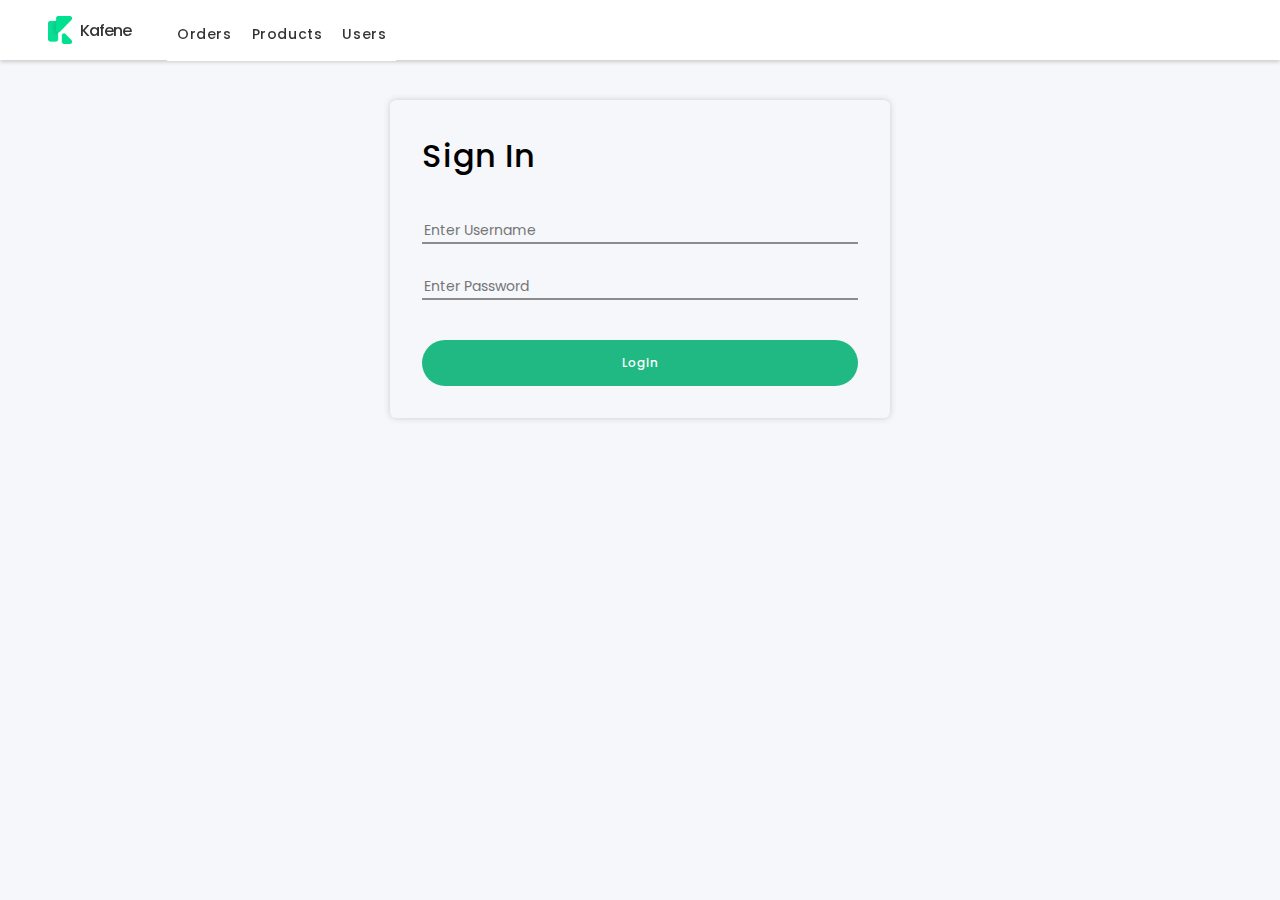
==== index.html @ 7e0e3c00 "Web developement" ====
<!DOCTYPE html>
<html lang="en">

<head>
    <meta charset="UTF-8">
    <meta http-equiv="X-UA-Compatible" content="IE=edge">
    <meta name="viewport" content="width=device-width, initial-scale=1.0">
    <link rel="stylesheet" href="style.css">
    <link href="https://fonts.googleapis.com/css2?family=Poppins:wght@300;400;500;600;700;900&display=swap"
        rel="stylesheet">
    <title>Kafene Web App</title>

    <style>
        .maincontent {
            margin-top: 100px;
        }

        .LoginPage_LoginForm__3_wtJ {

            box-shadow: 0 0 6px #ccc;
            display: flex;
            flex-direction: column;
            max-width: 500px;
            margin: 0 auto;
            padding: 32px;
            box-sizing: border-box;
            font-family: "Poppins", sans-serif;
            border-radius: 6px;

        }

        .LoginPage_LoginForm__3_wtJ h1 {
            letter-spacing: 1px;
            font-weight: 500;
            margin: 0 0 24px;
        }

        .LoginPage_InputField__2lu1x {
            width: 100%;
            padding-top: 16px;
            font-size: 14px;
            box-sizing: border-box;
            border: 0;
            border-bottom: 2px solid #8c8c8c;
            margin-bottom: 16px;
            outline: none;
        }

        .LoginPage_Button__qkLR7 {
            display: inline-block;
            border-radius: 30px;
            padding: 14px 36px;
            font-size: 12px;
            font-weight: 500;
            letter-spacing: 1px;
            background-color: #20b883;
            color: #fff;
            border: none;
            outline: none;
            cursor: pointer;
            margin-top: 24px;
        }
    </style>

</head>

<body>


    <div class="Topbar_Topbar">
        <div class="Topbar_LogoWrapper">
            <img src="./logo.58169365.png" alt="logo">
            <p class="Topbar_BrandName"> Kafene</p>
        </div>
        <nav>
            <a href="./orders.html">Orders</a>
            <a href="./product.html">Products</a>
            <a href="./users.html">Users</a>
        </nav>

    </div>

    <div class="maincontent">
        <!--    <form class="LoginPage_LoginForm__3_wtJ" onsubmit="validate()">
            <h1>Sign In</h1>
            <input class="LoginPage_InputField__2lu1x" id="usernames"   name="username" placeholder="Enter Username">
            <input class="LoginPage_InputField__2lu1x" id="passwords"   name="password" placeholder="Enter Password">
            <input class="LoginPage_Button__qkLR7" onclick="validate()" type="submit" value="Login">
        </form> -->
        <form id="form_id" method="post" class="LoginPage_LoginForm__3_wtJ" name="myform">
            <h1>Sign In</h1>
            <input class="LoginPage_InputField__2lu1x" type="text" name="username" id="username"
                placeholder="Enter Username" />
            <input class="LoginPage_InputField__2lu1x" type="password" name="password" id="password"
                placeholder="Enter Password" />
            <input class="LoginPage_Button__qkLR7" type="button" value="Login" id="submit" onclick="validate()" />
        </form>
    </div>

    <script>


        function validate() {
            var username = document.getElementById("username").value;
            var password = document.getElementById("password").value;
            if (username == password && username.length > 1) {
                alert("Login Successful");
                window.localStorage.setItem("loginStatus", "true")
                // window.location.href = "orders.html";
                window.location = "orders.html"; // Redirecting to other page.
                return false;
            }
            else {

                alert("Please enter valid credentials!");


            }
        }

        let status =  window.localStorage.getItem("loginStatus");
        if(status == "true"){
            window.location.href = "orders.html";
        }


    </script>

</body>

</html>
---- style.css ----
*{
    box-sizing:border-box;
    background-color: #F6F7FB;
    font-family: "Poppins",sans-serif;
}

/* Navbar Styling Start */
.Topbar_Topbar {
    width: 100%;
    
    box-sizing: border-box;
    position: fixed;
    top: 0;
    left: 0;
    z-index: 10;
    box-shadow: 0 2px 4px #ccc;
    background-color: #fff;
    height: 60px;
    padding: 0 48px;
    font-family: "Poppins", sans-serif;
}

.Topbar_Topbar,
.Topbar_LogoWrapper {
    display: flex;
    align-items: center;
    background-color: #fff;
    /* font-size: 24px; */
    letter-spacing: -1px;
    font-weight: 500;
    margin: 0;
    color: rgba(0, 0, 0, .8);

}

.Topbar_LogoWrapper img {
    width: 24px;
    height: 28px;
    margin-right: 8px;
    background-color: #fff;
}


nav {
    display: flex;
    background-color: #fff;
}

nav a {
    display: inline-block;
    text-decoration: none;
    color: rgba(0, 0, 0, .8);
    padding: 24px 0 16px;
    font-size: 14px;
    font-weight: 500;
    letter-spacing: .6px;
    margin: 0 10px;
    font-family: "Poppins", sans-serif;
    background-color: #fff;
}
.Topbar_LogoWrapper{margin-right: 36px;
    background-color: #fff;
}

/* Navbar Styling Ends */

#logout {
    position: absolute;
    right: 20px;
    font-size: 16px;
    cursor: pointer;
    background-color: #fff;
  }

  .maincontainer {
    margin-top: 100px;
    width: 100%;
    box-sizing: border-box;
    padding: 0 8% 4%;
  
  }

  .Homepageorders {
    display: flex;
    align-items: baseline;
  }
  #filters {
    width: 180px;
    display: flex;
    flex-direction: column;
    margin: 6px 0;
    cursor: pointer;
  }

  .Homepage_OrderTable {
    width: 100%;
  }
  #filtertxt {
    font-size: 20px;
    font-weight: bold;
  }
  label {
    margin: 10px 0;
  }

  .Homepage_OrderTable td {
    text-align: center;
  }

  .Topbar_BrandName{
    background-color: #fff;
  }

  
.table{
  width: 100%;
}
.table th, table td{
  text-align: left;
  padding: 12px 24px;
  background-color: #fff;
  font-size: 14px;
}
.table tr{
  width: 100%;
  border-collapse: collapse;
  background-color: #fff;

}
.table td{
  background-color: #fff;
  border-bottom: 4px solid #f6f7fb;
}
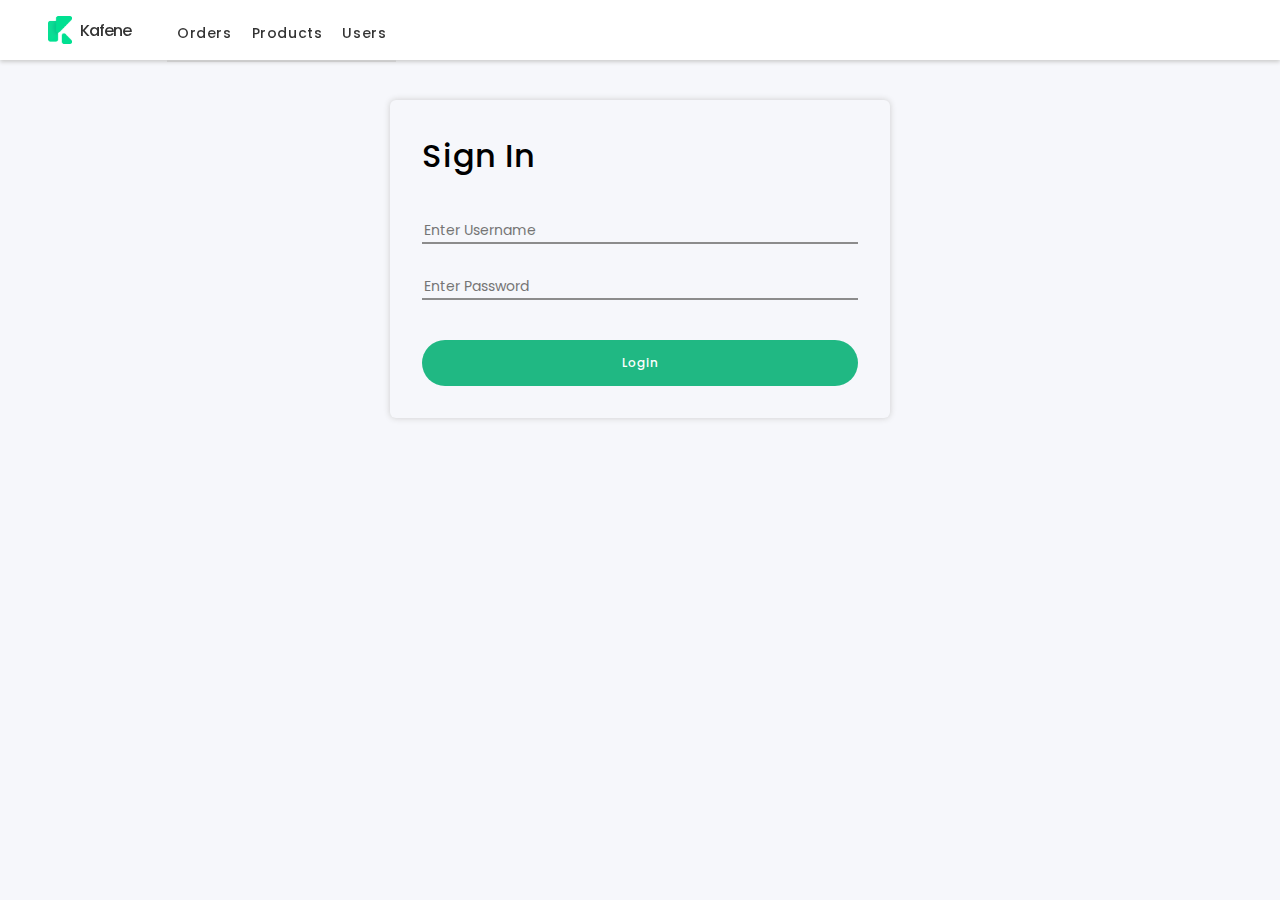
==== commit 85c64d07: "new" ====
--- a/index.html
+++ b/index.html
@@ -73,9 +73,9 @@
             <p class="Topbar_BrandName"> Kafene</p>
         </div>
         <nav>
-            <a href="./orders.html">Orders</a>
-            <a href="./product.html">Products</a>
-            <a href="./users.html">Users</a>
+            <a href="orders.html">Orders</a>
+            <a href="product.html">Products</a>
+            <a href="users.html">Users</a>
         </nav>
 
     </div>
@@ -103,12 +103,12 @@
         function validate() {
             var username = document.getElementById("username").value;
             var password = document.getElementById("password").value;
-            if (username == password && username.length > 1) {
+            if (username === password && username.length > 1) {
                 alert("Login Successful");
                 window.localStorage.setItem("loginStatus", "true")
                 // window.location.href = "orders.html";
-                window.location = "orders.html"; // Redirecting to other page.
-                return false;
+                window.location.href = "orders.html"; // Redirecting to other page.
+             
             }
             else {
 
--- a/style.css
+++ b/style.css
@@ -44,6 +44,7 @@
 nav {
     display: flex;
     background-color: #fff;
+    border-bottom: 2px solid #ccc;
 }
 
 nav a {
@@ -133,4 +134,44 @@
 }
 
 
+/* User page */
 
+
+.UserList_FilterWrapper {
+  width: 700px;
+  display: flex;
+  align-items: center;
+  margin-bottom: 48px;
+}
+
+.UserList_SearchBox {
+  width: calc(100% - 100px);
+  padding: 12px 24px;
+  font-size: 15px;
+  border: 0;
+  border-bottom: 2px solid #8c8c8c;
+  margin: 0 36px 0 0;
+  outline: none;
+  background-color: #FFFFFF;
+}
+
+
+.UserList_Button {
+  display: inline-block;
+  border-radius: 30px;
+  padding: 14px 36px;
+  font-size: 12px;
+  font-weight: 500;
+  letter-spacing: 1px;
+  background-color: #20b883;
+  color: #fff;
+  border: none;
+  outline: none;
+  cursor: pointer;
+}
+
+
+.UserList_SecondaryText {
+  color: #8c8c8c;
+}
+
